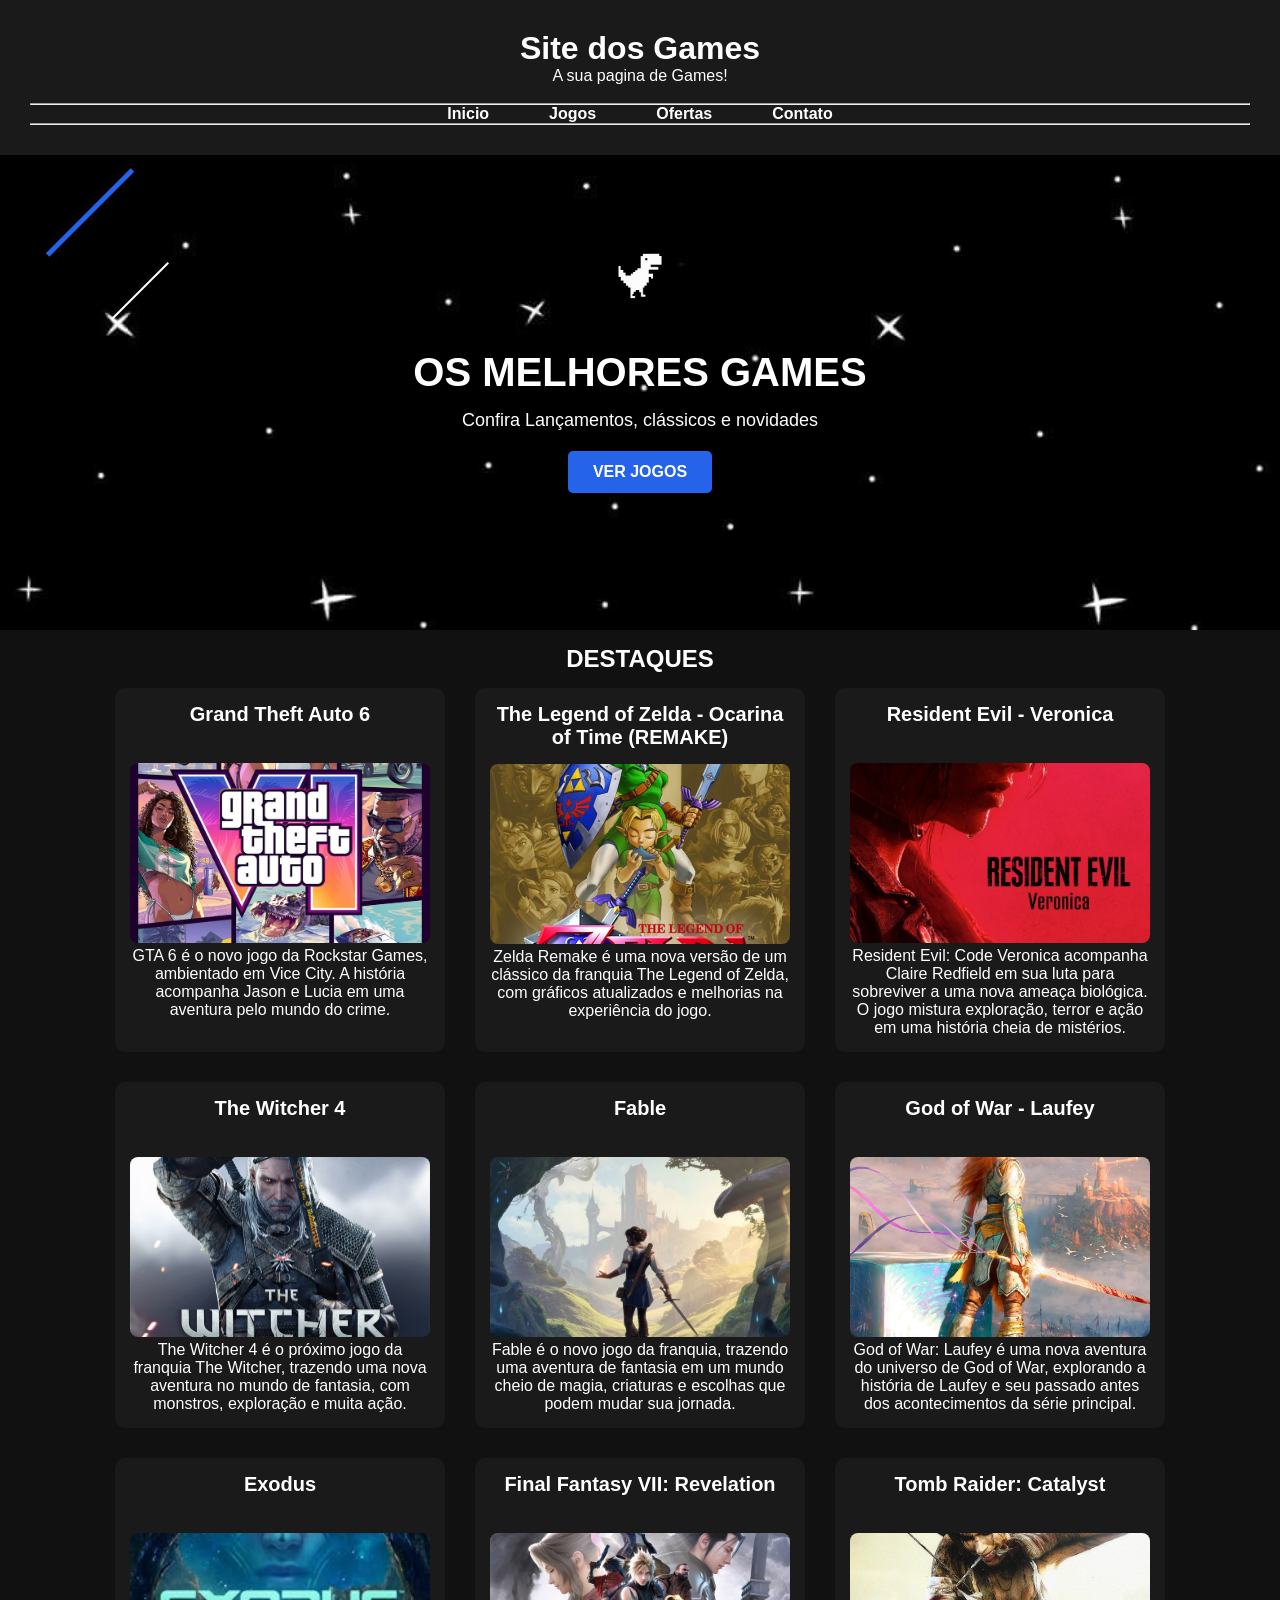
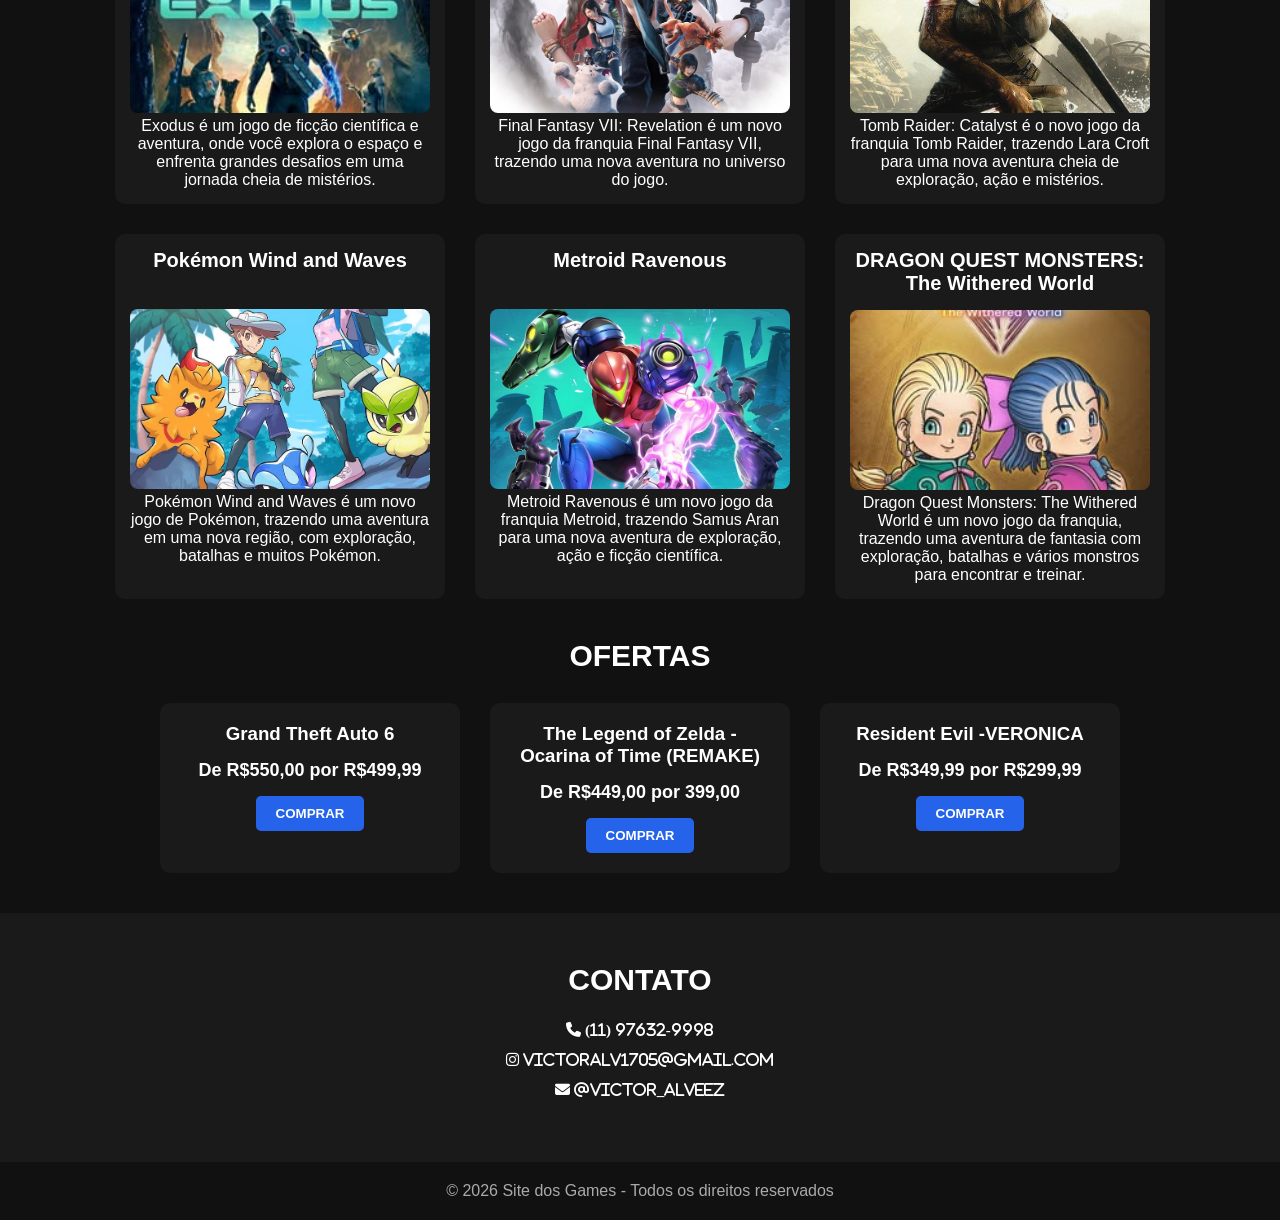
==== index.html @ 2312e9ad "Add files via upload" ====
<!DOCTYPE html>
<html lang="PT-BR">
<head>
    <meta charset="UTF-8">
    <meta name="viewport" content="width=device-width, initial-scale=1.0">
    <title>Site dos Games</title>
    <link rel="stylesheet" href="../CSS/style.css">
    <link rel="stylesheet" href="https://cdnjs.cloudflare.com/ajax/libs/font-awesome/6.5.2/css/all.min.css">
</head>


<body>
    <header>
        <h1>Site dos Games</h1>
        <p>A sua pagina de Games!</p>
        <br>
        <hr>
        <nav>
            <li>
                <ul><a href="#banner">Inicio</a></ul>
                <ul><a href="#titulo_jogos">Jogos</a></ul>
                <ul><a href="#titulo_ofertas">Ofertas</a></ul>
                <ul><a href="#contato">Contato</a></ul>
                </li>
        </nav>
        <hr>
    </header>   
    
<section id="banner">
    <div id="dinossauro">
        <img src="../IMAGENS/dino.png" alt="dino">
    </div>
    <h2>OS MELHORES GAMES</h2>
    <p>Confira Lançamentos, clássicos e novidades</p>
    <button onclick="location.href='#titulo_jogos'">VER JOGOS</button>
</section>
    
<div id="titulo_jogos">
    <h2>DESTAQUES</h2>
</div>

<div id="jogos">

    <div>
        <h3>Grand Theft Auto 6</h3>
        <img src="../IMAGENS/GTA6.jpg" alt="GTA6">
        <p>GTA 6 é o novo jogo da Rockstar Games, ambientado em Vice City. A história acompanha Jason e Lucia em uma aventura pelo mundo do crime.</p>
    </div>

    <div>
        <h3>The Legend of Zelda - Ocarina of Time (REMAKE)</h3>
        <img src="../IMAGENS/Zelda.jpg" alt="ZELDA">
        <p>Zelda Remake é uma nova versão de um clássico da franquia The Legend of Zelda, com gráficos atualizados e melhorias na experiência do jogo.</p>
    </div>
  
    <div>
        <h3>Resident Evil - Veronica</h3>
        <img src="../IMAGENS/REVERONICA.jpg" alt="Resident Evil VERONICA">
        <p>Resident Evil: Code Veronica acompanha Claire Redfield em sua luta para sobreviver a uma nova ameaça biológica. O jogo mistura exploração, terror e ação em uma história cheia de mistérios.</p>
    </div>

    <div>
        <h3>The Witcher 4</h3>
        <img src="../IMAGENS/THEWITCHER.jpg" alt="The Witcher 4">
        <p>The Witcher 4 é o próximo jogo da franquia The Witcher, trazendo uma nova aventura no mundo de fantasia, com monstros, exploração e muita ação.</p>
    </div>

    <div>
        <h3>Fable</h3>
        <img src="../IMAGENS/Fable.jpg" alt="Fable">
        <p>Fable é o novo jogo da franquia, trazendo uma aventura de fantasia em um mundo cheio de magia, criaturas e escolhas que podem mudar sua jornada.</p>
    </div>

    <div>
        <h3>God of War - Laufey</h3>
        <img src="../IMAGENS/GOWLawfey.jpg" alt="God of War - Laufey">
        <p>God of War: Laufey é uma nova aventura do universo de God of War, explorando a história de Laufey e seu passado antes dos acontecimentos da série principal.</p>
    </div>

    <div>
        <h3>Exodus</h3>
        <img src="../IMAGENS/Exodus.jpg" alt="Exodus">
        <p>Exodus é um jogo de ficção científica e aventura, onde você explora o espaço e enfrenta grandes desafios em uma jornada cheia de mistérios.</p>
    </div>

    <div>
        <h3>Final Fantasy VII: Revelation</h3>
        <img src="../IMAGENS/FF.jpg" alt="Final Fantasy VII: Revelation">
        <p>Final Fantasy VII: Revelation é um novo jogo da franquia Final Fantasy VII, trazendo uma nova aventura no universo do jogo.</p>
    </div>

    <div>
        <h3>Tomb Raider: Catalyst</h3>
        <img src="../IMAGENS/TombRaider.jpg" alt="Tomb Raider: Catalyst">
        <p>Tomb Raider: Catalyst é o novo jogo da franquia Tomb Raider, trazendo Lara Croft para uma nova aventura cheia de exploração, ação e mistérios.</p>
    </div>

    <div>
        <h3>Pokémon Wind and Waves</h3>
        <img src="../IMAGENS/PokémonWW.jpg" alt="Pokémon Wind and Waves">
        <p>Pokémon Wind and Waves é um novo jogo de Pokémon, trazendo uma aventura em uma nova região, com exploração, batalhas e muitos Pokémon.</p>
    </div>

    <div>
        <h3>Metroid Ravenous</h3>
        <img src="../IMAGENS/Metroid.jpg" alt="Metroid Ravenous">
        <p>Metroid Ravenous é um novo jogo da franquia Metroid, trazendo Samus Aran para uma nova aventura de exploração, ação e ficção científica.</p>
    </div>

    <div>
        <h3>DRAGON QUEST MONSTERS: The Withered World</h3>
        <img src="../IMAGENS/DRAGONQUEST.jpg" alt="DRAGON QUEST MONSTERS: The Withered World">
        <p>Dragon Quest Monsters: The Withered World é um novo jogo da franquia, trazendo uma aventura de fantasia com exploração, batalhas e vários monstros para encontrar e treinar.</p>
    </div>

</div>

<section id="ofertas">

    <div id="titulo_ofertas">
        <h2>OFERTAS</h2>
    </div>

    <div id="cards_ofertas">
        <div>
            <h3>Grand Theft Auto 6</h3>
            <p>De R$550,00 por R$499,99</p>
            <button>COMPRAR</button>
        </div>
        <div>
            <h3>The Legend of Zelda - Ocarina of Time (REMAKE)</h3>
            <p>De R$449,00 por 399,00</p>
            <button>COMPRAR</button>
        </div>
        <div>
            <h3>Resident Evil -VERONICA</h3>
            <p>De R$349,99 por R$299,99</p>                <button>COMPRAR</button>
        </div>
    </div>

</section>

<section id="contato">

    <h2>CONTATO</h2>

    <i class="fa-solid fa-phone"><a href="tel:11976329998"> (11) 97632-9998</a></i>
    <i class="fa-brands fa-instagram"><a href="mailto:victoralv1705@gmail.com"> victoralv1705@gmail.com</a></i>
    <i class="fa-solid fa-envelope"><a href="https://www.instagram.com/victor_alveez/ target"_blank"> @victor_alveez</a></i>
</section>

<footer>
    <p>© 2026 Site dos Games - Todos os direitos reservados</p>
</footer>

</body>
</html>
---- CSS/style.css ----
*{
    margin: 0;
    padding: 0;
    box-sizing: border-box;
}

body{
    font-family: arial, sans-serif;
    background-color: #111;
    color: white;
    padding-top: 130px;
}

html{
    scroll-behavior: smooth;
}

header{
    text-align: center;
    padding: 30px;
    background-color: #1a1a1a;
    position: fixed;
    top: 0;
    width: 100%;
    z-index: 1000;
}

header nav li{
    display: flex;
    justify-content: center;
    gap: 60px;
    list-style: none;
    color: white;
    cursor: pointer;
    font-weight: bold;
}

header nav a{
    color:white;
    text-decoration: none;
}

header nav a:hover{
    color: #2563EB;
}

#banner{
    height: 500px;
    text-align: center;
    padding: 100px 20px;
    background-image: url(../IMAGENS/banner3.jpg);
    background-size: cover;
    background-position: center;
    background-blend-mode: multiply;
    position: relative;
    overflow: hidden;
}

#banner::before{
    content: "";
    position: absolute;
    width: 120px;
    height: 5px;
    background-color: #2563EB;
    transform: rotate(-45deg);
    left: 30px;
    top: 80px;
}

#banner::after{
    content: "";
    position: absolute;
    width: 80px;
    height: 2px;
    background-color: white;
    transform: rotate(-45deg);
    left: 100px;
    top: 160px;
}

#banner h2{
    font-size: 40px;
    margin-bottom: 15px;
    text-shadow: 2px 2px 5px black;
}

#banner p{
    font-size: 18px;
    margin-bottom: 20px;
    text-shadow: 2px 2px 5px black;
}

#banner button{
    padding: 12px 25px;
    font-size: 16px;
    font-weight: bold;
    border: none;
    border-radius: 5px;
    cursor: pointer;
    background-color: #2563EB;
    color: white;
}

#banner button:hover{
    background-color: #ccc;
}

#banner,
#titulo_jogos,
#ofertas,
#conato{
    scroll-margin-top: 130px;
}

#jogos{
    display: flex;
    justify-content: center;
    gap: 30px;
    flex-wrap: wrap;
}

#titulo_jogos{
    text-align: center;
    padding: 15px;
}

#jogos img{
    width: 300px;
    height: 180px;
    object-fit: cover;
    border-radius: 8px;
}

#jogos div{
    background-color: #1a1a1a;
    padding: 15px;
    text-align: center;
    width: 330px;
    border-radius: 10px;
    transition: 0.3s;
}

#jogos h3{
    margin-bottom: 15px;
    font-size: 20px;
    min-height: 45px;
}

#jogos div:hover{
    transform: scale(1.05);
}

#ofertas{
    text-align: center;
    padding: 40px 20px;
}

#titulo_ofertas h2{
    font-size: 30px;
    margin-bottom: 30px;
}

#cards_ofertas{
    display: flex;
    justify-content: center;
    gap: 30px;
    flex-wrap: wrap;
}

#cards_ofertas div{
    background-color: #1a1a1a;
    padding: 20px;
    width: 300px;
    border-radius: 10px;
    transition: 0.3s;
}

#cards_ofertas p{
    margin: 15px 0px;
    font-size: 18px;
    font-weight: bold;
}

#cards_ofertas button{
    padding: 10px 20px;
    border: none;
    border-radius: 5px;
    cursor: pointer;
    font-weight: bold;
    background-color: #2563EB;
    color: white;
}

#cards_ofertas button:hover{
    background-color: #ccc;
}

#cards_ofertas div:hover{
    transform: scale(1.05);
}

#contato{
    text-align: center;
    padding: 50px 20px;
    background-color: #1a1a1a;
}

#contato h2{
    font-size: 30px;
    margin-bottom: 25px;
}

#contato i{
    margin: 15px auto;
    font-size: 15px;
    display: block;
}

#contato i a{
    color:white;
    text-decoration: none;
}

#contato i a:hover{
    color: #2563EB;
}

footer{
    text-align: center;
    padding: 20px;
    background-color: #111;
    color: #aaa;
}

#dinossauro{
    height: 100px;
    margin-bottom: 20px;
    text-align: center;
    margin-bottom: 20px;
}

#dinossauro img{
    width: 130px;
    animation: pular 0.8s infinite ease-in-out;
}

@keyframes pular{
    0%{
        transform: translateY(0);
    }
    50%{
        transform: translateY(-70px);
    }
    100%{
        transform: translateY(0);
    }
}
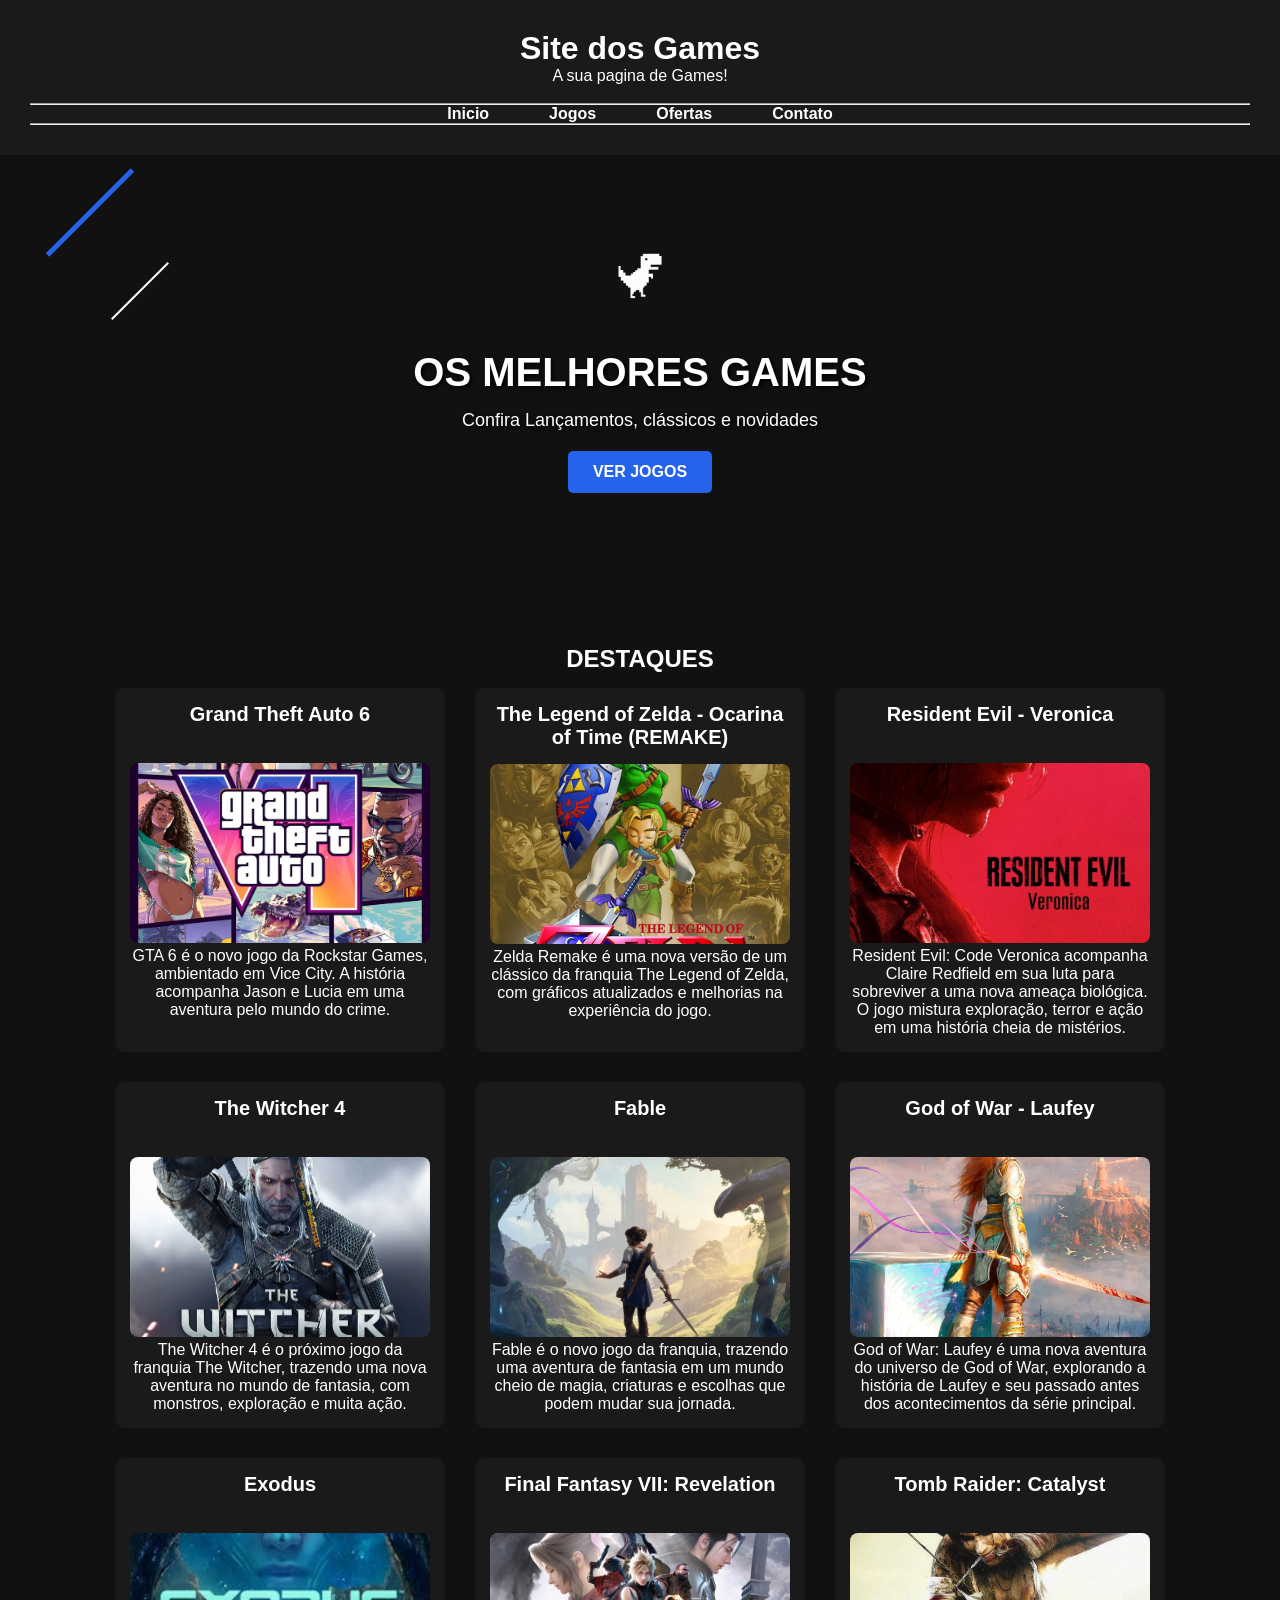
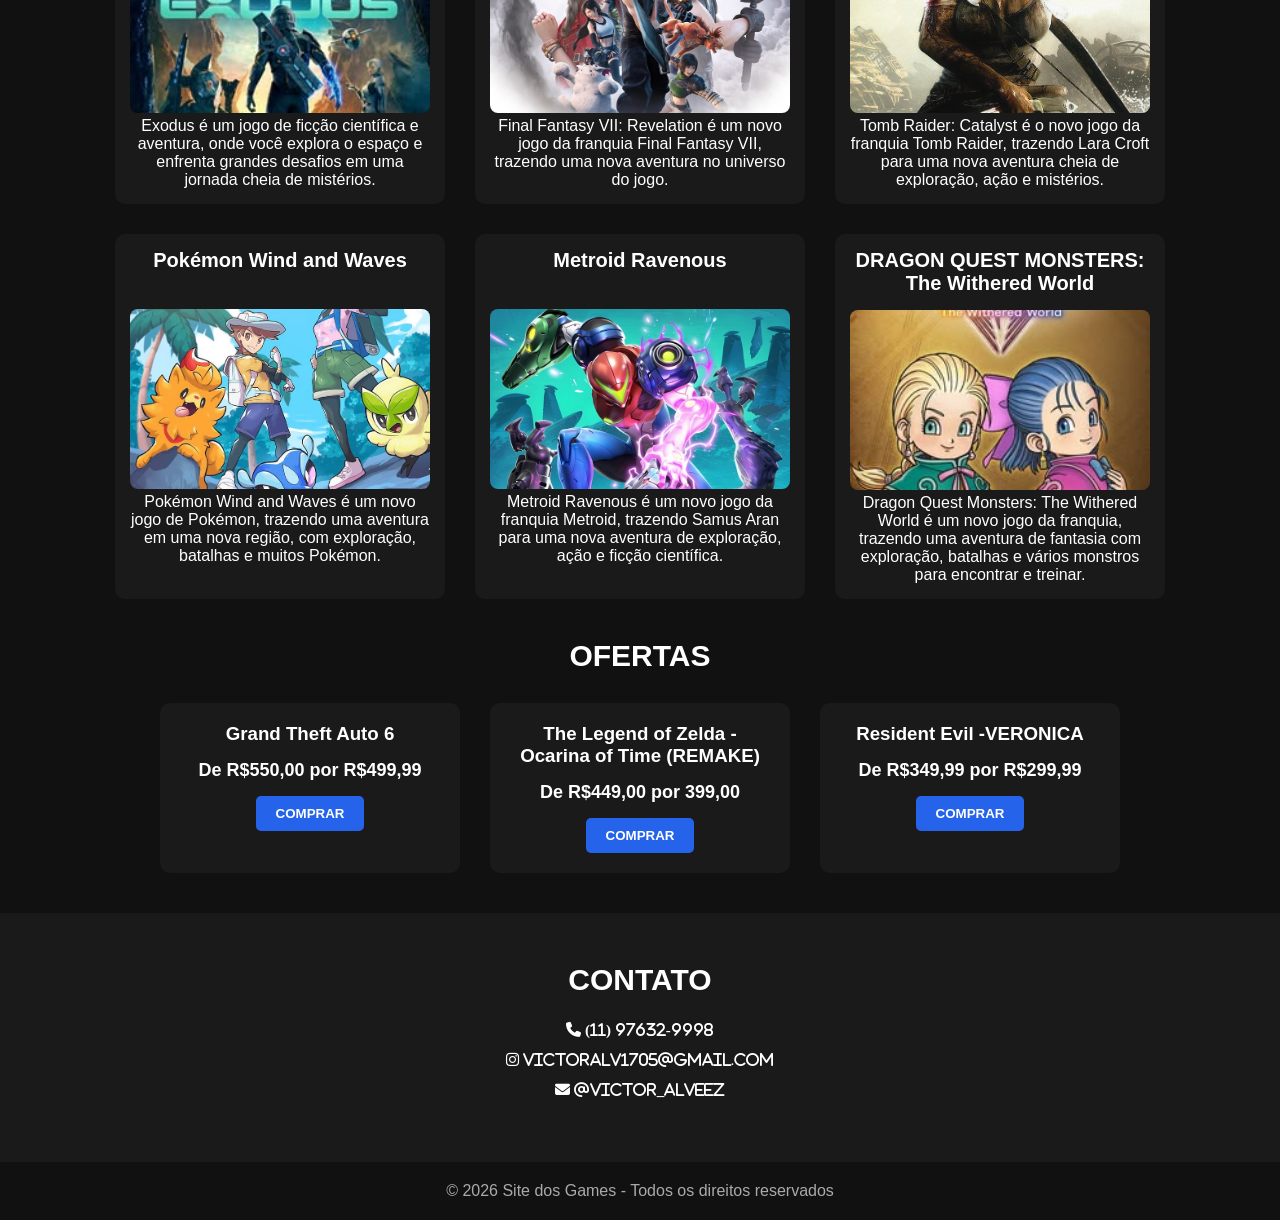
==== commit bd743ad9: "Add files via upload" ====
--- a/index.html
+++ b/index.html
@@ -4,7 +4,7 @@
     <meta charset="UTF-8">
     <meta name="viewport" content="width=device-width, initial-scale=1.0">
     <title>Site dos Games</title>
-    <link rel="stylesheet" href="../CSS/style.css">
+    <link rel="stylesheet" href="CSS/style.css">
     <link rel="stylesheet" href="https://cdnjs.cloudflare.com/ajax/libs/font-awesome/6.5.2/css/all.min.css">
 </head>
 
@@ -28,7 +28,7 @@
     
 <section id="banner">
     <div id="dinossauro">
-        <img src="../IMAGENS/dino.png" alt="dino">
+        <img src="IMAGENS/dino.png" alt="dino">
     </div>
     <h2>OS MELHORES GAMES</h2>
     <p>Confira Lançamentos, clássicos e novidades</p>
@@ -43,73 +43,73 @@
 
     <div>
         <h3>Grand Theft Auto 6</h3>
-        <img src="../IMAGENS/GTA6.jpg" alt="GTA6">
+        <img src="IMAGENS/GTA6.jpg" alt="GTA6">
         <p>GTA 6 é o novo jogo da Rockstar Games, ambientado em Vice City. A história acompanha Jason e Lucia em uma aventura pelo mundo do crime.</p>
     </div>
 
     <div>
         <h3>The Legend of Zelda - Ocarina of Time (REMAKE)</h3>
-        <img src="../IMAGENS/Zelda.jpg" alt="ZELDA">
+        <img src="IMAGENS/Zelda.jpg" alt="ZELDA">
         <p>Zelda Remake é uma nova versão de um clássico da franquia The Legend of Zelda, com gráficos atualizados e melhorias na experiência do jogo.</p>
     </div>
   
     <div>
         <h3>Resident Evil - Veronica</h3>
-        <img src="../IMAGENS/REVERONICA.jpg" alt="Resident Evil VERONICA">
+        <img src="IMAGENS/REVERONICA.jpg" alt="Resident Evil VERONICA">
         <p>Resident Evil: Code Veronica acompanha Claire Redfield em sua luta para sobreviver a uma nova ameaça biológica. O jogo mistura exploração, terror e ação em uma história cheia de mistérios.</p>
     </div>
 
     <div>
         <h3>The Witcher 4</h3>
-        <img src="../IMAGENS/THEWITCHER.jpg" alt="The Witcher 4">
+        <img src="IMAGENS/THEWITCHER.jpg" alt="The Witcher 4">
         <p>The Witcher 4 é o próximo jogo da franquia The Witcher, trazendo uma nova aventura no mundo de fantasia, com monstros, exploração e muita ação.</p>
     </div>
 
     <div>
         <h3>Fable</h3>
-        <img src="../IMAGENS/Fable.jpg" alt="Fable">
+        <img src="IMAGENS/Fable.jpg" alt="Fable">
         <p>Fable é o novo jogo da franquia, trazendo uma aventura de fantasia em um mundo cheio de magia, criaturas e escolhas que podem mudar sua jornada.</p>
     </div>
 
     <div>
         <h3>God of War - Laufey</h3>
-        <img src="../IMAGENS/GOWLawfey.jpg" alt="God of War - Laufey">
+        <img src="IMAGENS/GOWLawfey.jpg" alt="God of War - Laufey">
         <p>God of War: Laufey é uma nova aventura do universo de God of War, explorando a história de Laufey e seu passado antes dos acontecimentos da série principal.</p>
     </div>
 
     <div>
         <h3>Exodus</h3>
-        <img src="../IMAGENS/Exodus.jpg" alt="Exodus">
+        <img src="IMAGENS/Exodus.jpg" alt="Exodus">
         <p>Exodus é um jogo de ficção científica e aventura, onde você explora o espaço e enfrenta grandes desafios em uma jornada cheia de mistérios.</p>
     </div>
 
     <div>
         <h3>Final Fantasy VII: Revelation</h3>
-        <img src="../IMAGENS/FF.jpg" alt="Final Fantasy VII: Revelation">
+        <img src="IMAGENS/FF.jpg" alt="Final Fantasy VII: Revelation">
         <p>Final Fantasy VII: Revelation é um novo jogo da franquia Final Fantasy VII, trazendo uma nova aventura no universo do jogo.</p>
     </div>
 
     <div>
         <h3>Tomb Raider: Catalyst</h3>
-        <img src="../IMAGENS/TombRaider.jpg" alt="Tomb Raider: Catalyst">
+        <img src="IMAGENS/TombRaider.jpg" alt="Tomb Raider: Catalyst">
         <p>Tomb Raider: Catalyst é o novo jogo da franquia Tomb Raider, trazendo Lara Croft para uma nova aventura cheia de exploração, ação e mistérios.</p>
     </div>
 
     <div>
         <h3>Pokémon Wind and Waves</h3>
-        <img src="../IMAGENS/PokémonWW.jpg" alt="Pokémon Wind and Waves">
+        <img src="IMAGENS/PokémonWW.jpg" alt="Pokémon Wind and Waves">
         <p>Pokémon Wind and Waves é um novo jogo de Pokémon, trazendo uma aventura em uma nova região, com exploração, batalhas e muitos Pokémon.</p>
     </div>
 
     <div>
         <h3>Metroid Ravenous</h3>
-        <img src="../IMAGENS/Metroid.jpg" alt="Metroid Ravenous">
+        <img src="IMAGENS/Metroid.jpg" alt="Metroid Ravenous">
         <p>Metroid Ravenous é um novo jogo da franquia Metroid, trazendo Samus Aran para uma nova aventura de exploração, ação e ficção científica.</p>
     </div>
 
     <div>
         <h3>DRAGON QUEST MONSTERS: The Withered World</h3>
-        <img src="../IMAGENS/DRAGONQUEST.jpg" alt="DRAGON QUEST MONSTERS: The Withered World">
+        <img src="IMAGENS/DRAGONQUEST.jpg" alt="DRAGON QUEST MONSTERS: The Withered World">
         <p>Dragon Quest Monsters: The Withered World é um novo jogo da franquia, trazendo uma aventura de fantasia com exploração, batalhas e vários monstros para encontrar e treinar.</p>
     </div>
 
--- a/CSS/style.css
+++ b/CSS/style.css
@@ -48,7 +48,7 @@
     height: 500px;
     text-align: center;
     padding: 100px 20px;
-    background-image: url(../IMAGENS/banner3.jpg);
+    background-image: url(IMAGENS/banner3.jpg);
     background-size: cover;
     background-position: center;
     background-blend-mode: multiply;
